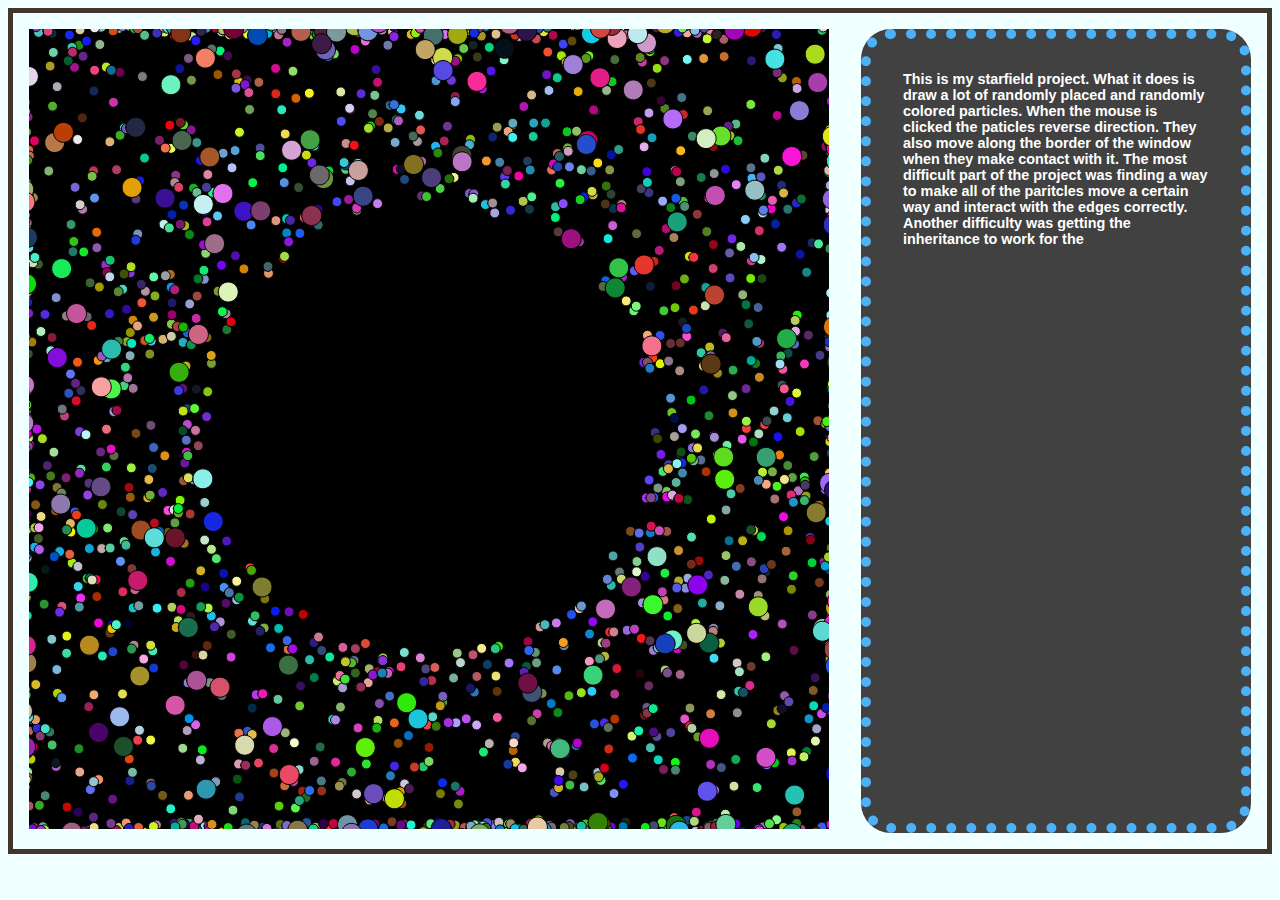
==== pages/starfield/index.html @ 586c09ed "Add files via upload" ====
<!DOCTYPE html>
<html lang="">

<head>
    <meta charset="utf-8">
    <meta name="viewport" content="width=device-width, initial-scale=1.0">
    <link rel="stylesheet" type="text/css" href="../../css/styles.css">
    <title>p5.js example</title>


    <script src="../libraries/p5.js"></script>
    <script src="../addons/p5.dom.js"></script>
    <script src="../addons/p5.sound.js"></script>
    <script src="sketch.js"></script>

</head>

<body>
    <div class="flex-container">
        
        <div class ="child1" id="sketch-div"></div>
    <div class="pbox2">
    This is my starfield project. What it does is draw a lot of randomly placed and randomly colored particles. When the mouse is clicked the paticles reverse direction. They also move along the border of the window when they make contact with it. The most difficult part of the project was finding a way to make all of the paritcles move a certain way and interact with the edges correctly. Another difficulty was getting the inheritance to work for the 
    </div>
        
        
        </div>
</body></html>
---- css/styles.css ----
body{
    background-color: azure
}


/* Style the navigation menu */
.navbar {
    width: 100%;
    background-color: #555;
    overflow: auto;
}

/* Navigation links */
/* Style the navigation menu */
.navbar {
    width: 100%;
    background-color: #555;
    overflow: auto;
}

/* Navigation links */
.navbar a {
    float: left;
    padding-top: 12px;
    padding-bottom: 12px;
    color: white;
    text-decoration: none;
    font-size: 17px;
    width: 25%;
    /* Four equal-width links. If you have two links, use 50%, and 33.33% for three links, etc.. */
    text-align: center;
    /* If you want the text to be centered */
}

/* Add a background color on mouse-over */
.navbar a:hover {
    background-color: #000;
}

/* Style the current/active link */
.navbar a:active {
    background-color: #4CAF50;
}

#bannerimg {
    width: 100%;
    height: auto;
}
}

h1,
h2,
h3,
h4,
h5,
h6 {
    font-family: "Helvetica", "Arial", sans-serif;
    font-size: 24pt;
    color: yellow;
}

li {
    list-style-position: inside;
}

.pic {
    position: relative;
    width: 20%;
    margin: 3rem;
    top: -20px;
    right: -px;
    padding: 20px;
    
    

}

.box {
    position: relative;
    width: 50%;
    margin: 1rem;
    padding: 2rem;
    color: #FFF;
    font-size: .9rem;
    font-weight: bold;
    text-align: left;
    border-width: 10px;
    border-radius: 30px;
    border-color: #4CB1F7;
    border-style: solid;
    background-color: #414141;
    font-family: 'Be Vietnam', sans-serif;
}

.pbox {
    position: absolute;
    width: 50%;
    margin: 1rem;
    padding: 2rem;
    color: #FFF;
    font-size: .9rem;
    font-weight: bold;
    text-align: left;
    border-width: 10px;
    border-radius: 30px;
    border-color: #4CB1F7;
    border-style: dotted;
    background-color: #414141;
    font-family: 'Be Vietnam', sans-serif;
    top: 700px;
    left: 0px;
}
.pbox2 {
    position: relative;
    width: 50%;
    margin: 1rem;
    padding: 2rem;
    color: #FFF;
    font-size: .9rem;
    font-weight: bold;
    text-align: left;
    border-width: 10px;
    border-radius: 30px;
    border-color: #4CB1F7;
    border-style: dotted;
    background-color: #414141;
    font-family: 'Be Vietnam', sans-serif;
    
}

.yellow-box {
    position: absolute;
    width: 8%;
    margin: 1rem;
    padding: 1rem;
    border-color: red;
    background-color: yellow;
    border-width: 6px;
    border-radius: 5px;
    border-style: ridge;
    font-size: .9rem;
    font-weight: bold;
    text-align: left;
    top: 620px;
    left: 80px;
}

.footer {
    position: relative;
    margin-left: auto;
    margin-right: auto;
    top: 890px;
    right: 10px;
    border: 6px solid #ffcc00;
}

iframe {
    height: 660px;
    width: 650px;
}

.flex-container{
    display:flex;
    flex-flow:row nowrap;
    flex-direction:row;
    justify-content:space-evenly;
    border:5px solid #42352c;
}
.child1{
    flex-basis:10%;
    padding:1rem;
    height:10%;
}
.child2{
    flex-basis:20%;
    padding:1rem;
    height:10%;
    margin: .5%;
}
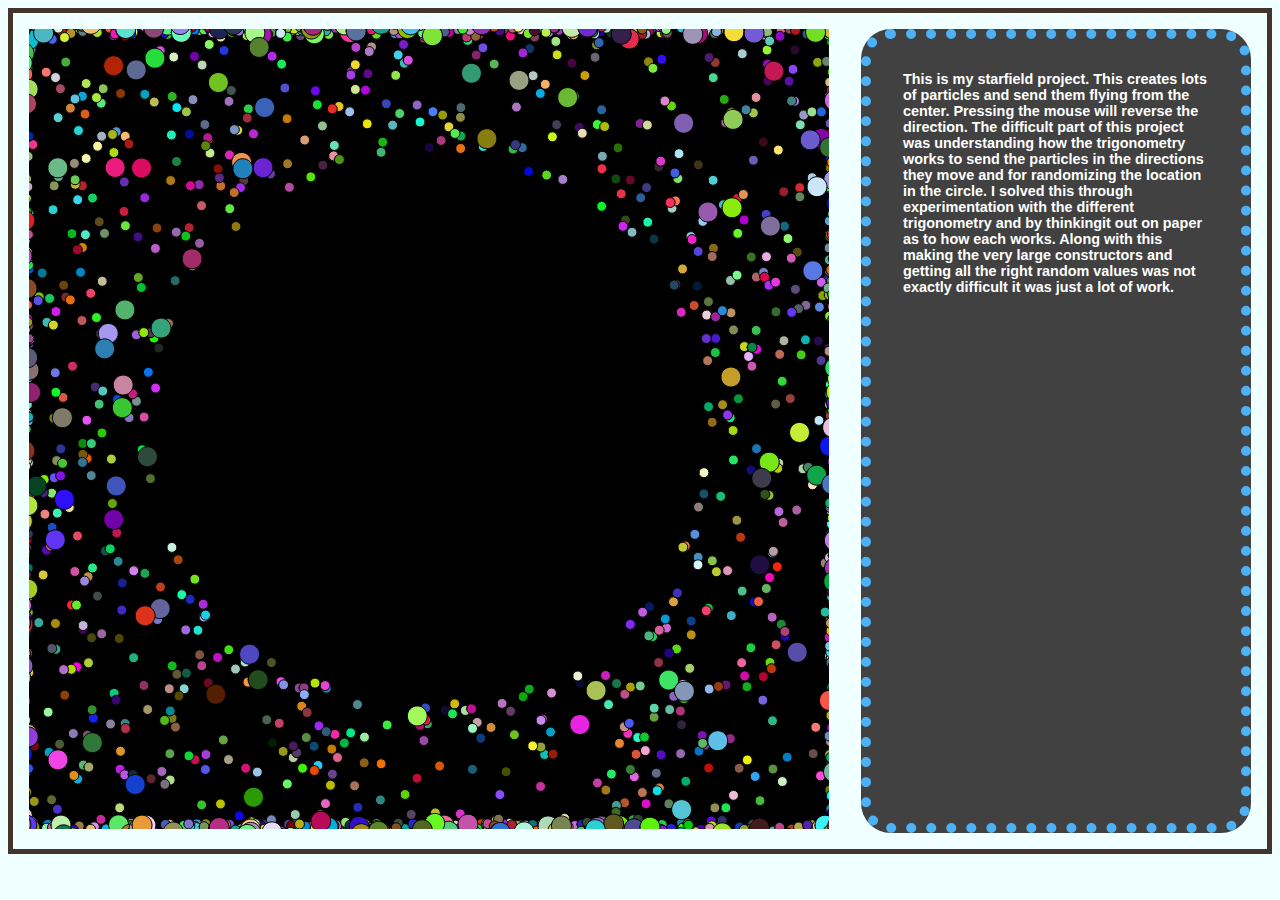
==== commit e06b8088: "Add files via upload" ====
--- a/pages/starfield/index.html
+++ b/pages/starfield/index.html
@@ -20,7 +20,8 @@
         
         <div class ="child1" id="sketch-div"></div>
     <div class="pbox2">
-    This is my starfield project. What it does is draw a lot of randomly placed and randomly colored particles. When the mouse is clicked the paticles reverse direction. They also move along the border of the window when they make contact with it. The most difficult part of the project was finding a way to make all of the paritcles move a certain way and interact with the edges correctly. Another difficulty was getting the inheritance to work for the 
+        This is my starfield project. This creates lots of particles and send them flying from the center. Pressing the mouse will reverse the direction. The difficult part of this project was understanding how the trigonometry works to send the particles in the directions they move and for randomizing the location in the circle. I solved this through experimentation with the different trigonometry and by thinkingit out on paper as to how each works. Along with this making the very large constructors and getting all the right random values was not exactly difficult it was just a lot of work.
+ 
     </div>
         
         
